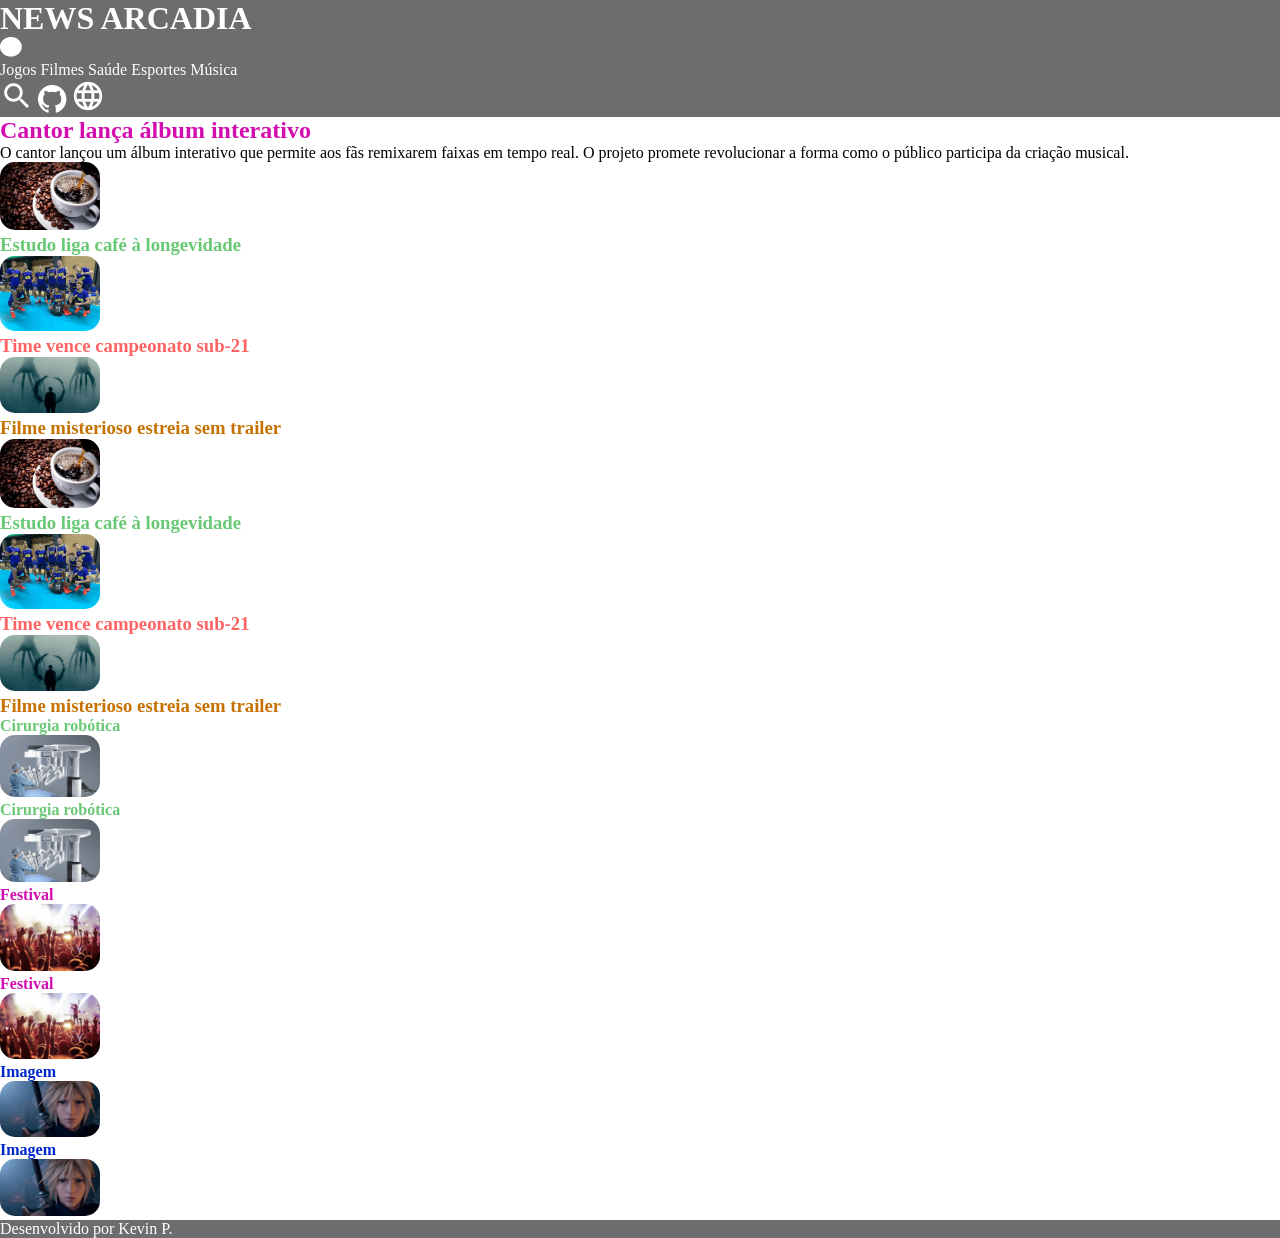
==== index.html @ 29019ae3 "esqueleto da pagina de noticias" ====
<!DOCTYPE html>
<html lang="pt-br">

<head>
    <meta charset="UTF-8">
    <meta name="viewport" content="width=device-width, initial-scale=1.0">
    <title>Site de notícias</title>
    <link rel="stylesheet" href="style.css">
</head>

<body>
    <header>
        <div>
            <h1>NEWS ARCADIA</h1>
            <img src="./imagens/Ellipse 1.png" alt="Lua da logo do NEWS ARCADIA">
        </div>
        <nav>
            <a href="">Jogos</a>
            <a href="">Filmes</a>
            <a href="">Saúde</a>
            <a href="">Esportes</a>
            <a href="">Música</a>
        </nav>
        <div>
            <img src="./imagens/ic_baseline-search.png" alt="Lupa">
            <img src="./imagens/Vector.png" alt="Github">
            <img src="./imagens/material-symbols_language.png" alt="Globo">
        </div>
    </header>
    <main>
        <section>
            <article>
                <h2 class="musica">Cantor lança álbum interativo</h2>
                <p>O cantor lançou um álbum interativo que permite aos fãs remixarem faixas em tempo real. O projeto
                    promete revolucionar a forma como o público participa da criação musical.</p>
            </article>
            <div>
                <article>
                    <img src="./imagens/cafe.jpg" alt="Café">
                    <h3 class="saude">Estudo liga café à longevidade</h3>
                </article>
                <article>
                    <img src="./imagens/3746_c0a0cb244a.webp" alt="Time com taça">
                    <h3 class="esportes">Time vence campeonato sub-21</h3>
                </article>
                <article>
                    <img src="./imagens/16-filmes-de-misterio-que-voce-precisa-desvendar-og.webp"
                        alt="Filme de mistério">
                    <h3 class="filmes">Filme misterioso estreia sem trailer</h3>
                </article>
            </div>
            <div>
                <article>
                    <img src="./imagens/cafe.jpg" alt="Café">
                    <h3 class="saude">Estudo liga café à longevidade</h3>
                </article>
                <article>
                    <img src="./imagens/3746_c0a0cb244a.webp" alt="Time com taça">
                    <h3 class="esportes">Time vence campeonato sub-21</h3>
                </article>
                <article>
                    <img src="./imagens/16-filmes-de-misterio-que-voce-precisa-desvendar-og.webp"
                        alt="Filme de mistério">
                    <h3 class="filmes">Filme misterioso estreia sem trailer</h3>
                </article>
            </div>
        </section>
        <section>
            <div>
                <article>
                    <h4 class="saude">Cirurgia robótica</h4>
                    <img src="./imagens/cirurgia-robotica-1080x675.jpg" alt="Cirurgia robótica">
                </article>
                <article>
                    <h4 class="saude">Cirurgia robótica</h4>
                    <img src="./imagens/cirurgia-robotica-1080x675.jpg" alt="Cirurgia robótica">
                </article>
            </div>
            <div>
                <article>
                    <h4 class="musica">Festival</h4>
                    <img src="./imagens/festivais-internacionais.jpg" alt="Festival">
                </article>
                <article>
                    <h4 class="musica">Festival</h4>
                    <img src="./imagens/festivais-internacionais.jpg" alt="Festival">
                </article>
            </div>
            <div>
                <article>
                    <h4 class="jogos">Imagem</h4>
                    <img src="./imagens/imagem-2024-06-14-123242830.avif" alt="Imagem">
                </article>
                <article>
                    <h4 class="jogos">Imagem</h4>
                    <img src="./imagens/imagem-2024-06-14-123242830.avif" alt="Imagem">
                </article>
            </div>
        </section>
    </main>
    <footer>
        <p>Desenvolvido por Kevin P.</p>
    </footer>
</body>

</html>
---- style.css ----
*
{
    margin: 0;
    padding: 0;
}
header, footer {
    background-color: #6D6D6D;
    color: #fff;
}

header nav a {
    color: #fff;
    text-decoration: none;
}

section img {
    border-radius: 15px;
    width: 100px;
}
.musica{
    color: #D30DAF;
}

.saude{
    color: #68C874;
}

.esportes{
    color: #FF6363;
}

.jogos{
    color: #0026CE;
}

.filmes{
    color: #C77100;
}
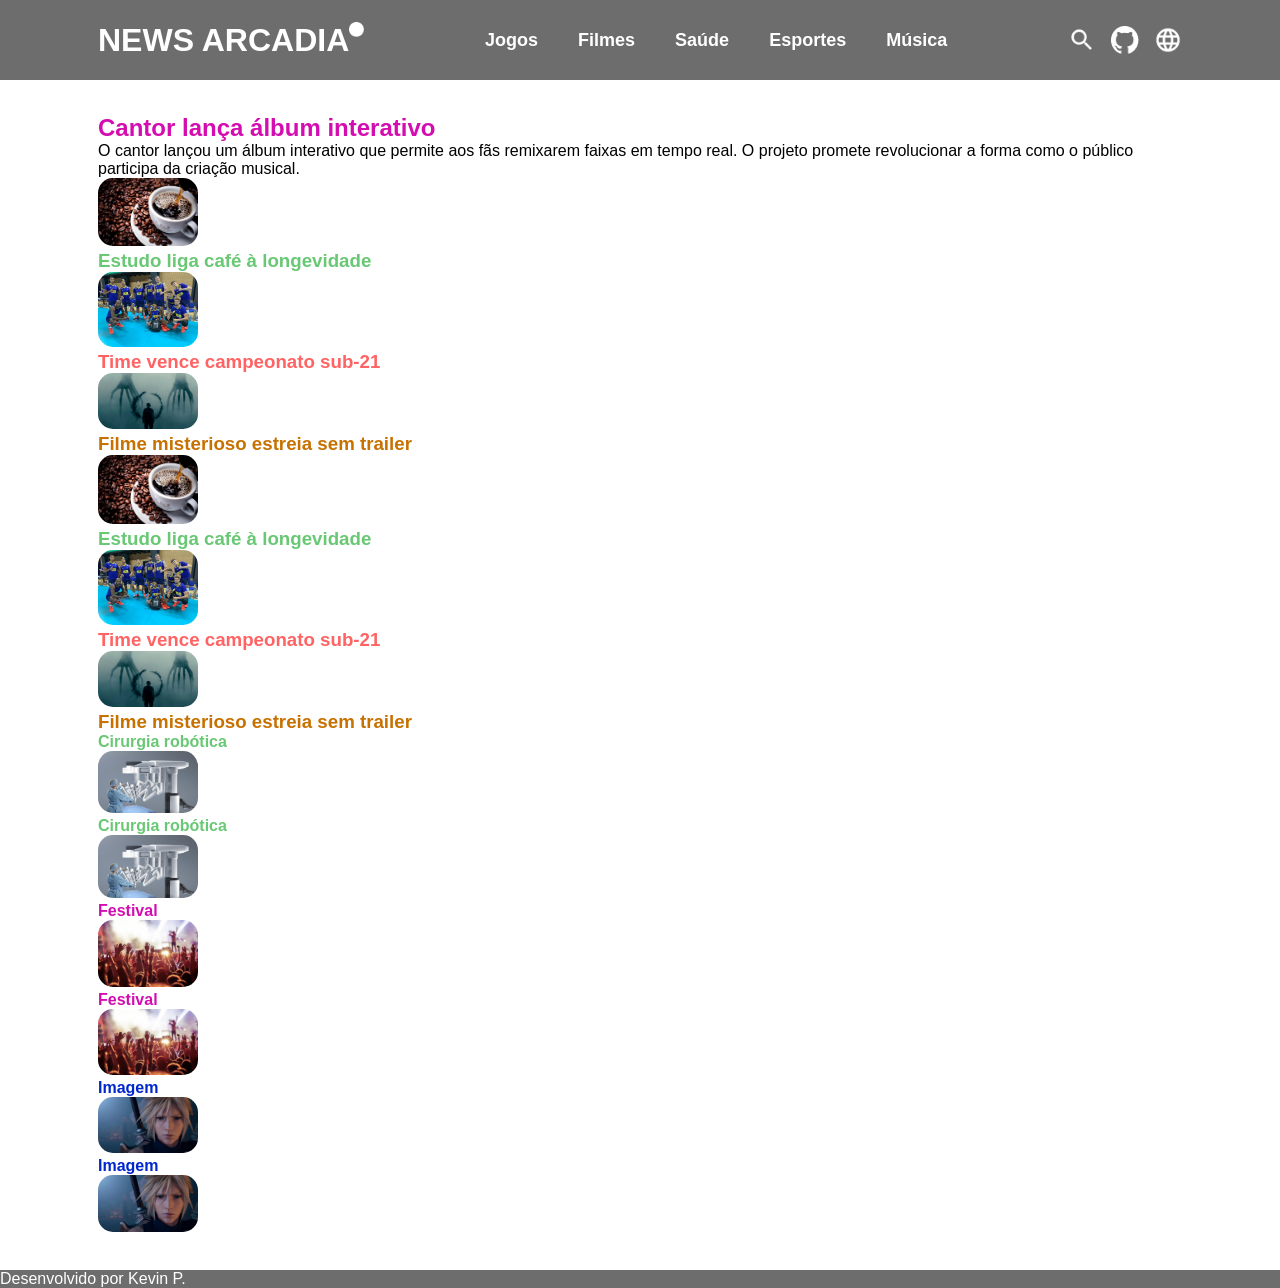
==== commit 73159219: "Header completo Fizemos o header em CSS na aula de hoje" ====
--- a/index.html
+++ b/index.html
@@ -10,7 +10,7 @@
 
 <body>
     <header>
-        <div>
+        <div class="logo">
             <h1>NEWS ARCADIA</h1>
             <img src="./imagens/Ellipse 1.png" alt="Lua da logo do NEWS ARCADIA">
         </div>
@@ -21,7 +21,7 @@
             <a href="">Esportes</a>
             <a href="">Música</a>
         </nav>
-        <div>
+        <div class="icones">
             <img src="./imagens/ic_baseline-search.png" alt="Lupa">
             <img src="./imagens/Vector.png" alt="Github">
             <img src="./imagens/material-symbols_language.png" alt="Globo">
--- a/style.css
+++ b/style.css
@@ -2,7 +2,58 @@
 {
     margin: 0;
     padding: 0;
+    font-family: 'Franklin Gothic Medium', 'Arial Narrow', Arial, sans-serif;
 }
+header {
+    display: flex;
+    height: 80px;
+    justify-content: space-between;
+    align-items: center;
+    padding-left: 98px;
+    padding-right: 98px;
+}
+
+header nav {
+    display: flex;
+    gap: 40px;
+    font-weight: 800;
+    font-size: 18px;
+}
+
+header nav a:first-child:hover {
+    color: #ACC5FC;
+}
+
+header nav a:nth-child(2):hover {
+    color: #F38D08;
+}
+header nav a:nth-child(3):hover {
+    color: #60FF73;
+}header nav a:nth-child(4):hover {
+    color: #FF6363;
+}header nav a:nth-child(5):hover {
+    color: #FF2291;
+}
+
+header .logo {
+    display: flex;
+}
+
+header .logo img {
+    max-width: 15px;
+    max-height: 15px;
+}
+
+.icones {
+    display: flex;
+    gap: 15px;
+}
+
+.icones img {
+    max-width: 28px;
+    max-height: 28px;
+}
+
 header, footer {
     background-color: #6D6D6D;
     color: #fff;
@@ -10,6 +61,7 @@
 
 header nav a {
     color: #fff;
+    transition: 0.5s;
     text-decoration: none;
 }
 
@@ -35,4 +87,8 @@
 
 .filmes{
     color: #C77100;
+}
+
+main {
+    padding: 34px 98px;
 }
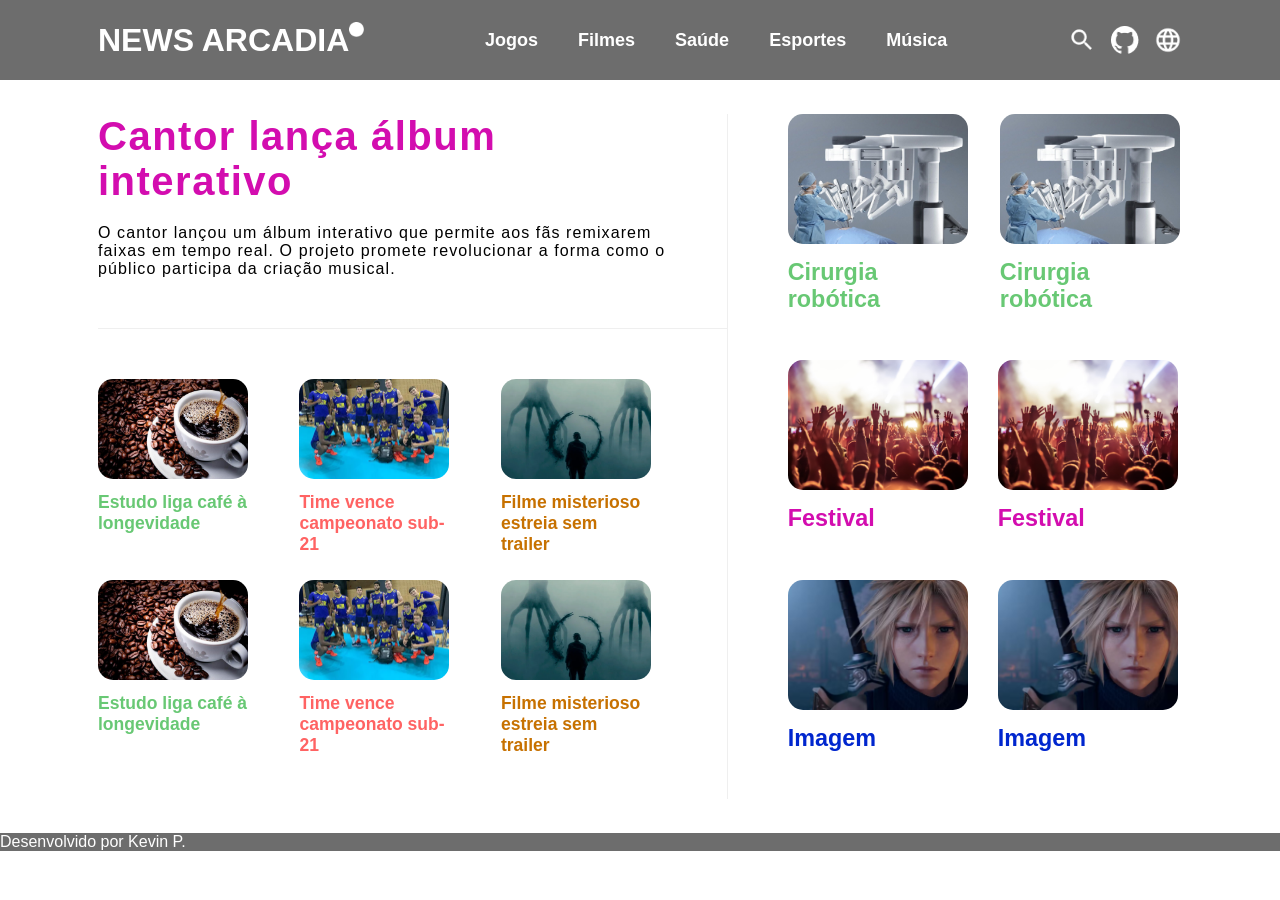
==== commit d367c109: "Página finalizada Hoje terminamos a página do site de notícias" ====
--- a/index.html
+++ b/index.html
@@ -29,7 +29,7 @@
     </header>
     <main>
         <section>
-            <article>
+            <article id="noticia-principal">
                 <h2 class="musica">Cantor lança álbum interativo</h2>
                 <p>O cantor lançou um álbum interativo que permite aos fãs remixarem faixas em tempo real. O projeto
                     promete revolucionar a forma como o público participa da criação musical.</p>
@@ -68,32 +68,32 @@
         <section>
             <div>
                 <article>
-                    <h4 class="saude">Cirurgia robótica</h4>
                     <img src="./imagens/cirurgia-robotica-1080x675.jpg" alt="Cirurgia robótica">
+                    <h3 class="saude">Cirurgia robótica</h3>
                 </article>
                 <article>
-                    <h4 class="saude">Cirurgia robótica</h4>
                     <img src="./imagens/cirurgia-robotica-1080x675.jpg" alt="Cirurgia robótica">
+                    <h3 class="saude">Cirurgia robótica</h3>
                 </article>
             </div>
             <div>
                 <article>
-                    <h4 class="musica">Festival</h4>
                     <img src="./imagens/festivais-internacionais.jpg" alt="Festival">
+                    <h3 class="musica">Festival</h3>
                 </article>
                 <article>
-                    <h4 class="musica">Festival</h4>
                     <img src="./imagens/festivais-internacionais.jpg" alt="Festival">
+                    <h3 class="musica">Festival</h3>
                 </article>
             </div>
             <div>
                 <article>
-                    <h4 class="jogos">Imagem</h4>
                     <img src="./imagens/imagem-2024-06-14-123242830.avif" alt="Imagem">
+                    <h3 class="jogos">Imagem</h3>
                 </article>
                 <article>
-                    <h4 class="jogos">Imagem</h4>
                     <img src="./imagens/imagem-2024-06-14-123242830.avif" alt="Imagem">
+                    <h3 class="jogos">Imagem</h3>
                 </article>
             </div>
         </section>
--- a/style.css
+++ b/style.css
@@ -1,9 +1,9 @@
-*
-{
+* {
     margin: 0;
     padding: 0;
     font-family: 'Franklin Gothic Medium', 'Arial Narrow', Arial, sans-serif;
 }
+
 header {
     display: flex;
     height: 80px;
@@ -27,11 +27,16 @@
 header nav a:nth-child(2):hover {
     color: #F38D08;
 }
+
 header nav a:nth-child(3):hover {
     color: #60FF73;
-}header nav a:nth-child(4):hover {
+}
+
+header nav a:nth-child(4):hover {
     color: #FF6363;
-}header nav a:nth-child(5):hover {
+}
+
+header nav a:nth-child(5):hover {
     color: #FF2291;
 }
 
@@ -54,7 +59,8 @@
     max-height: 28px;
 }
 
-header, footer {
+header,
+footer {
     background-color: #6D6D6D;
     color: #fff;
 }
@@ -65,30 +71,101 @@
     text-decoration: none;
 }
 
-section img {
+main section:first-child img {
     border-radius: 15px;
-    width: 100px;
+    width: 150px;
+    height: 100px;
+    object-fit: cover;
 }
-.musica{
+
+main section:nth-child(2) img {
+    border-radius: 15px;
+    width: 180px;
+    height: 130px;
+    object-fit: cover;
+}
+
+.musica {
     color: #D30DAF;
 }
 
-.saude{
+.saude {
     color: #68C874;
 }
 
-.esportes{
+.esportes {
     color: #FF6363;
 }
 
-.jogos{
+.jogos {
     color: #0026CE;
 }
 
-.filmes{
+.filmes {
     color: #C77100;
 }
 
 main {
     padding: 34px 98px;
+}
+
+main {
+    display: flex;
+}
+
+main section:first-child {
+    max-width: 58%;
+    border-right: 1px #4f4f4f17 solid;
+}
+
+main section:first-child #noticia-principal {
+    padding-bottom: 50px;
+    padding-right: 50px;
+    letter-spacing: 1.1px;
+    border-bottom: 1px #4f4f4f17 solid;
+    margin-bottom: 50px;
+}
+
+main section:first-child div article {
+    font-size: 15px ;
+}
+
+main section:first-child div {
+    gap: 12%;
+    padding-bottom: 25px;
+    padding-right: 50px;
+}
+
+
+main section:nth-child(2){
+    width: 100%;
+    padding-left: 60px;
+    max-width: 40%;
+    font-size: 20px;
+    height: 100%;
+}
+
+main section:nth-child(2) div {
+    gap: 30px;
+    padding-bottom: 12%;
+    height: 100%;
+}
+
+main section:first-child div {
+    display: flex;
+    margin-right: 150px
+}
+
+main section:first-child #noticia-principal h2 {
+    margin-bottom: 20px;
+    font-size: 40px;
+    letter-spacing: 1.5px;
+}
+
+main section:nth-child(2) div {
+    display: flex;
+}
+
+main section article h3 {
+    margin-top: 10px ;
 }
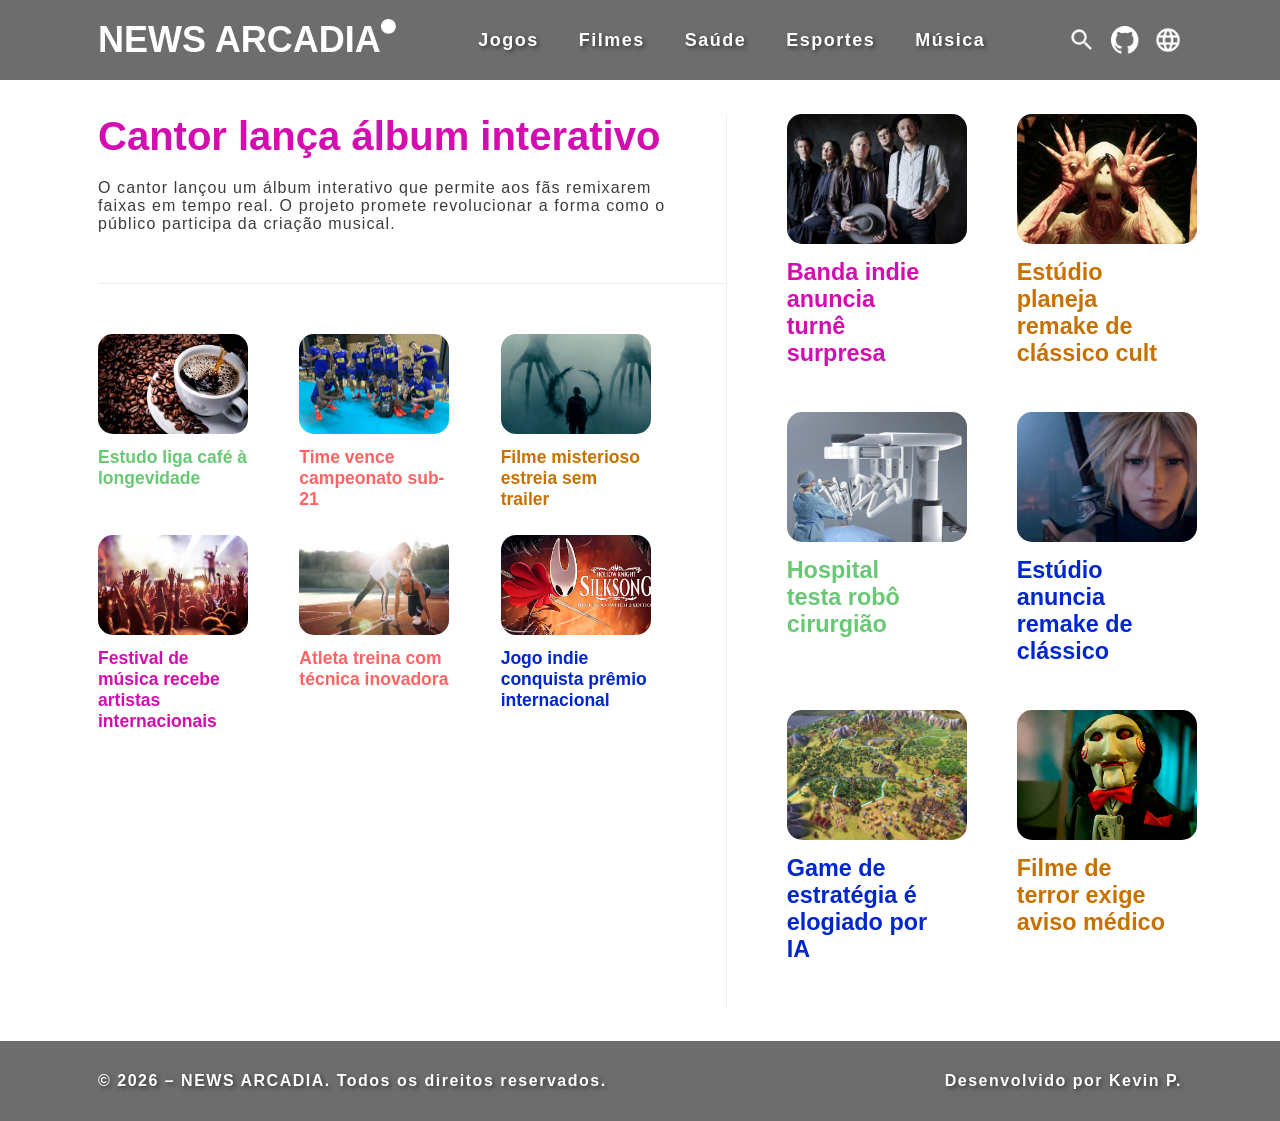
==== commit 71076364: "Site pré-concluído Conectei a página index.html com todas as outras, na qual todas as categorias pos" ====
--- a/index.html
+++ b/index.html
@@ -4,22 +4,25 @@
 <head>
     <meta charset="UTF-8">
     <meta name="viewport" content="width=device-width, initial-scale=1.0">
-    <title>Site de notícias</title>
+    <title>News Arcadia</title>
     <link rel="stylesheet" href="style.css">
+    <link rel="icon" type="image/png" href="./imagens/logo.webp">
 </head>
 
 <body>
     <header>
-        <div class="logo">
-            <h1>NEWS ARCADIA</h1>
-            <img src="./imagens/Ellipse 1.png" alt="Lua da logo do NEWS ARCADIA">
-        </div>
+        <a href="#">
+            <div class="logo">
+                <h1>NEWS ARCADIA</h1>
+                <img src="./imagens/Ellipse 1.png" alt="Lua da logo do NEWS ARCADIA">
+            </div>
+        </a>
         <nav>
-            <a href="">Jogos</a>
-            <a href="">Filmes</a>
-            <a href="">Saúde</a>
-            <a href="">Esportes</a>
-            <a href="">Música</a>
+            <a href="./jogos.html">Jogos</a>
+            <a href="./filmes.html">Filmes</a>
+            <a href="./saude.html">Saúde</a>
+            <a href="./esportes.html">Esportes</a>
+            <a href="./musica.html">Música</a>
         </nav>
         <div class="icones">
             <img src="./imagens/ic_baseline-search.png" alt="Lupa">
@@ -51,54 +54,55 @@
             </div>
             <div>
                 <article>
-                    <img src="./imagens/cafe.jpg" alt="Café">
-                    <h3 class="saude">Estudo liga café à longevidade</h3>
+                    <img src="./imagens/festivais-internacionais.jpg" alt="Festival">
+                    <h3 class="musica">Festival de música recebe artistas internacionais</h3>
                 </article>
                 <article>
-                    <img src="./imagens/3746_c0a0cb244a.webp" alt="Time com taça">
-                    <h3 class="esportes">Time vence campeonato sub-21</h3>
+                    <img src="./imagens/atleta-treinando-com-personal-trainer-em-pista-de-corrida-de-manha-leve-aptidao-ativa-mulheres_153228-1677.avif" alt="Atleta treinando">
+                    <h3 class="esportes">Atleta treina com técnica inovadora</h3>
                 </article>
                 <article>
-                    <img src="./imagens/16-filmes-de-misterio-que-voce-precisa-desvendar-og.webp"
-                        alt="Filme de mistério">
-                    <h3 class="filmes">Filme misterioso estreia sem trailer</h3>
+                    <img src="./imagens/8787627be7f26ae7984456ffd9af17bea845032cebbf59fe6eeb596dea6bb20e.avif"
+                        alt="Hollow Knight">
+                    <h3 class="jogos">Jogo indie conquista prêmio internacional</h3>
                 </article>
             </div>
         </section>
         <section>
             <div>
                 <article>
-                    <img src="./imagens/cirurgia-robotica-1080x675.jpg" alt="Cirurgia robótica">
-                    <h3 class="saude">Cirurgia robótica</h3>
+                    <img src="./imagens/6312d7f-the-lumineers-banda-indie-1024x624.avif" alt="Banda indie">
+                    <h3 class="musica">Banda indie anuncia turnê surpresa</h3>
                 </article>
                 <article>
-                    <img src="./imagens/cirurgia-robotica-1080x675.jpg" alt="Cirurgia robótica">
-                    <h3 class="saude">Cirurgia robótica</h3>
+                    <img src="./imagens/filmes_cult_14.jpg" alt="Filme cult">
+                    <h3 class="filmes">Estúdio planeja remake de clássico cult</h3>
                 </article>
             </div>
             <div>
                 <article>
-                    <img src="./imagens/festivais-internacionais.jpg" alt="Festival">
-                    <h3 class="musica">Festival</h3>
+                    <img src="./imagens/cirurgia-robotica-1080x675.jpg" alt="Cirurgia robótica">
+                    <h3 class="saude">Hospital testa robô cirurgião</h3>
                 </article>
                 <article>
-                    <img src="./imagens/festivais-internacionais.jpg" alt="Festival">
-                    <h3 class="musica">Festival</h3>
+                    <img src="./imagens/imagem-2024-06-14-123242830.avif" alt="Final Fantasy VII">
+                    <h3 class="jogos">Estúdio anuncia remake de clássico</h3>
                 </article>
             </div>
             <div>
                 <article>
-                    <img src="./imagens/imagem-2024-06-14-123242830.avif" alt="Imagem">
-                    <h3 class="jogos">Imagem</h3>
+                    <img src="./imagens/Civilization-VI-via-Steam-reproducao-1024x575.jpg" alt="Jogo de estratégia">
+                    <h3 class="jogos">Game de estratégia é elogiado por IA</h3>
                 </article>
                 <article>
-                    <img src="./imagens/imagem-2024-06-14-123242830.avif" alt="Imagem">
-                    <h3 class="jogos">Imagem</h3>
+                    <img src="./imagens/0311-filmes-de-terror-layout_site.webp" alt="Jigsaw">
+                    <h3 class="filmes">Filme de terror exige aviso médico</h3>
                 </article>
             </div>
         </section>
     </main>
     <footer>
+        <p>© 2026 – NEWS ARCADIA. Todos os direitos reservados.</p>
         <p>Desenvolvido por Kevin P.</p>
     </footer>
 </body>
--- a/style.css
+++ b/style.css
@@ -2,6 +2,7 @@
     margin: 0;
     padding: 0;
     font-family: 'Franklin Gothic Medium', 'Arial Narrow', Arial, sans-serif;
+    box-sizing: border-box;
 }
 
 header {
@@ -40,13 +41,20 @@
     color: #FF2291;
 }
 
-header .logo {
-    display: flex;
-}
-
-header .logo img {
+header a .logo {
+    display: flex;
+    font-size: 18px;
+    letter-spacing: 0px;
+}
+
+header a .logo img {
     max-width: 15px;
     max-height: 15px;
+}
+
+header a {
+    text-decoration: none;
+    color: #fff;
 }
 
 .icones {
@@ -65,10 +73,23 @@
     color: #fff;
 }
 
+footer {
+    height: 80px;
+    display: flex;
+    align-items: center;
+    justify-content: space-between;
+    padding: 0px 98px;
+    font-weight: bold;
+    text-shadow: 2px 2px 4px rgba(0, 0, 0, 0.5);
+    letter-spacing: 1.5px;
+}
+
 header nav a {
     color: #fff;
     transition: 0.5s;
     text-decoration: none;
+    letter-spacing: 1.5px;
+    text-shadow: 2px 2px 4px rgba(0, 0, 0, 0.5);
 }
 
 main section:first-child img {
@@ -107,9 +128,6 @@
 
 main {
     padding: 34px 98px;
-}
-
-main {
     display: flex;
 }
 
@@ -124,10 +142,12 @@
     letter-spacing: 1.1px;
     border-bottom: 1px #4f4f4f17 solid;
     margin-bottom: 50px;
+    color: #3C3C3C;
 }
 
 main section:first-child div article {
     font-size: 15px ;
+    width: 100%;
 }
 
 main section:first-child div {
@@ -146,7 +166,7 @@
 }
 
 main section:nth-child(2) div {
-    gap: 30px;
+    gap: 80px;
     padding-bottom: 12%;
     height: 100%;
 }
@@ -159,7 +179,7 @@
 main section:first-child #noticia-principal h2 {
     margin-bottom: 20px;
     font-size: 40px;
-    letter-spacing: 1.5px;
+    letter-spacing: 0px;
 }
 
 main section:nth-child(2) div {
@@ -168,4 +188,18 @@
 
 main section article h3 {
     margin-top: 10px ;
+}
+
+main section article {
+    transition: 0.3s;
+    width: 100%;
+}
+
+main section div article {
+    max-width: 150px;
+
+}
+main section article:hover{
+    transform: scale(1.02);
+    cursor: pointer;
 }
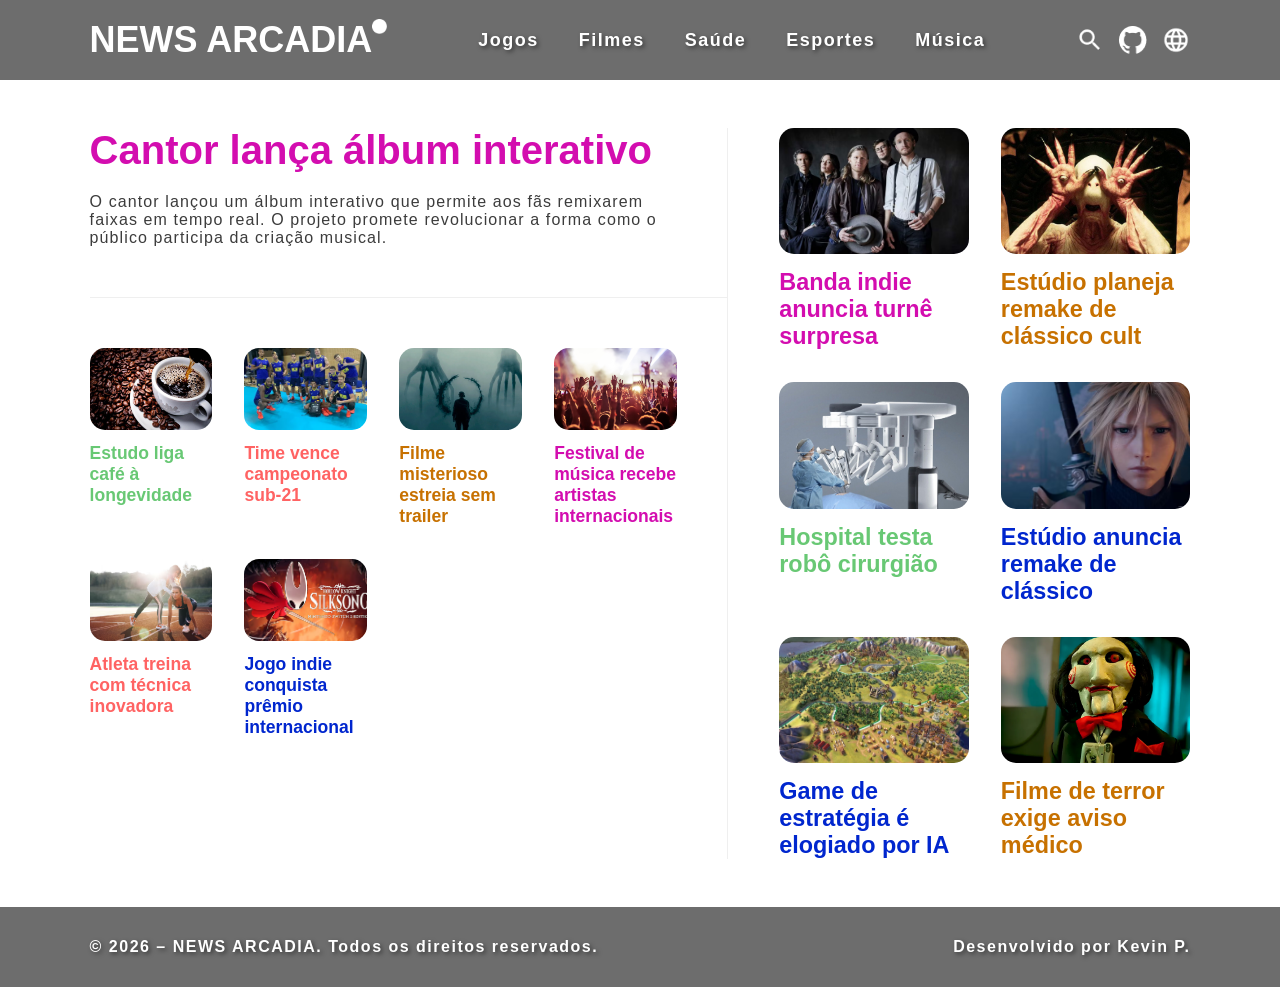
==== commit 15d795d7: "Responsividade finalizada A partir de CSS, media queries e mudança de display: flex pra display: gri" ====
--- a/index.html
+++ b/index.html
@@ -37,7 +37,7 @@
                 <p>O cantor lançou um álbum interativo que permite aos fãs remixarem faixas em tempo real. O projeto
                     promete revolucionar a forma como o público participa da criação musical.</p>
             </article>
-            <div>
+            <div class="container-grid">
                 <article>
                     <img src="./imagens/cafe.jpg" alt="Café">
                     <h3 class="saude">Estudo liga café à longevidade</h3>
@@ -51,8 +51,6 @@
                         alt="Filme de mistério">
                     <h3 class="filmes">Filme misterioso estreia sem trailer</h3>
                 </article>
-            </div>
-            <div>
                 <article>
                     <img src="./imagens/festivais-internacionais.jpg" alt="Festival">
                     <h3 class="musica">Festival de música recebe artistas internacionais</h3>
@@ -69,7 +67,7 @@
             </div>
         </section>
         <section>
-            <div>
+            <div class="container-grid">
                 <article>
                     <img src="./imagens/6312d7f-the-lumineers-banda-indie-1024x624.avif" alt="Banda indie">
                     <h3 class="musica">Banda indie anuncia turnê surpresa</h3>
@@ -78,8 +76,6 @@
                     <img src="./imagens/filmes_cult_14.jpg" alt="Filme cult">
                     <h3 class="filmes">Estúdio planeja remake de clássico cult</h3>
                 </article>
-            </div>
-            <div>
                 <article>
                     <img src="./imagens/cirurgia-robotica-1080x675.jpg" alt="Cirurgia robótica">
                     <h3 class="saude">Hospital testa robô cirurgião</h3>
@@ -88,8 +84,6 @@
                     <img src="./imagens/imagem-2024-06-14-123242830.avif" alt="Final Fantasy VII">
                     <h3 class="jogos">Estúdio anuncia remake de clássico</h3>
                 </article>
-            </div>
-            <div>
                 <article>
                     <img src="./imagens/Civilization-VI-via-Steam-reproducao-1024x575.jpg" alt="Jogo de estratégia">
                     <h3 class="jogos">Game de estratégia é elogiado por IA</h3>
@@ -107,4 +101,5 @@
     </footer>
 </body>
 
-</html>+</html>
+
--- a/style.css
+++ b/style.css
@@ -5,13 +5,15 @@
     box-sizing: border-box;
 }
 
+body {
+    height: 100vh;
+}
+
 header {
     display: flex;
     height: 80px;
     justify-content: space-between;
     align-items: center;
-    padding-left: 98px;
-    padding-right: 98px;
 }
 
 header nav {
@@ -71,6 +73,7 @@
 footer {
     background-color: #6D6D6D;
     color: #fff;
+    padding: 2rem 7vw;
 }
 
 footer {
@@ -78,7 +81,6 @@
     display: flex;
     align-items: center;
     justify-content: space-between;
-    padding: 0px 98px;
     font-weight: bold;
     text-shadow: 2px 2px 4px rgba(0, 0, 0, 0.5);
     letter-spacing: 1.5px;
@@ -92,17 +94,25 @@
     text-shadow: 2px 2px 4px rgba(0, 0, 0, 0.5);
 }
 
+.container-grid {
+    display: grid;
+    grid-template-columns: repeat(auto-fit, minmax(120px, 1fr));
+    gap: clamp(1rem, 3vw, 2rem);
+}
+
 main section:first-child img {
     border-radius: 15px;
-    width: 150px;
-    height: 100px;
+    width: 100%;
+    height: auto;
+    aspect-ratio: 3 / 2;
     object-fit: cover;
 }
 
 main section:nth-child(2) img {
     border-radius: 15px;
-    width: 180px;
-    height: 130px;
+    width: 100%;
+    height: auto;
+    aspect-ratio: 3 / 2;
     object-fit: cover;
 }
 
@@ -127,8 +137,9 @@
 }
 
 main {
-    padding: 34px 98px;
-    display: flex;
+    padding: 2rem 7vw;
+    display: flex;
+    gap: 4vw;
 }
 
 main section:first-child {
@@ -143,37 +154,27 @@
     border-bottom: 1px #4f4f4f17 solid;
     margin-bottom: 50px;
     color: #3C3C3C;
+    word-wrap: break-word;
 }
 
 main section:first-child div article {
-    font-size: 15px ;
+    font-size: 15px;
     width: 100%;
 }
 
 main section:first-child div {
-    gap: 12%;
-    padding-bottom: 25px;
-    padding-right: 50px;
-}
-
-
-main section:nth-child(2){
-    width: 100%;
-    padding-left: 60px;
+    margin-right: 50px;
+}
+
+main section:nth-child(2) {
+    width: 100%;
     max-width: 40%;
     font-size: 20px;
     height: 100%;
 }
 
 main section:nth-child(2) div {
-    gap: 80px;
-    padding-bottom: 12%;
     height: 100%;
-}
-
-main section:first-child div {
-    display: flex;
-    margin-right: 150px
 }
 
 main section:first-child #noticia-principal h2 {
@@ -182,12 +183,8 @@
     letter-spacing: 0px;
 }
 
-main section:nth-child(2) div {
-    display: flex;
-}
-
 main section article h3 {
-    margin-top: 10px ;
+    margin-top: 10px;
 }
 
 main section article {
@@ -196,10 +193,72 @@
 }
 
 main section div article {
-    max-width: 150px;
-
-}
-main section article:hover{
+    flex: 1 1 30%;
+    max-width: 100%;
+}
+
+main section article:hover {
     transform: scale(1.02);
     cursor: pointer;
+}
+
+main section {
+    margin: 1rem 0px;
+}
+
+@media (max-width: 1000px) {
+    header {
+        flex-direction: column;
+        height: auto;
+        gap: 20px;
+        padding: 1rem 4vw;
+    }
+
+    header nav {
+        flex-wrap: wrap;
+        gap: 10px;
+    }
+
+    header a .logo {
+        font-size: 12px;
+    }
+
+    header nav a,
+    footer {
+        font-size: 12px;
+    }
+
+    main {
+        padding: 0.5rem 7vw;
+        flex-direction: column;
+        gap: 0;
+    }
+
+    main section:first-child {
+        border-bottom: 1px #4f4f4f17 solid !important;
+    }
+
+    main section:first-child div {
+        margin-right: 0;
+    }
+
+    main section:first-child #noticia-principal {
+        padding-right: 0;
+        text-align: center;
+    }
+
+    main section {
+        max-width: 100% !important;
+        border: none !important;
+        padding: 20px 0px !important;
+    }
+
+    main section .container-grid article {
+        font-size: 20px !important;
+    }
+
+    .container-grid {
+        grid-template-columns: repeat(auto-fit, minmax(200px, 1fr)) !important;
+    }
+
 }
